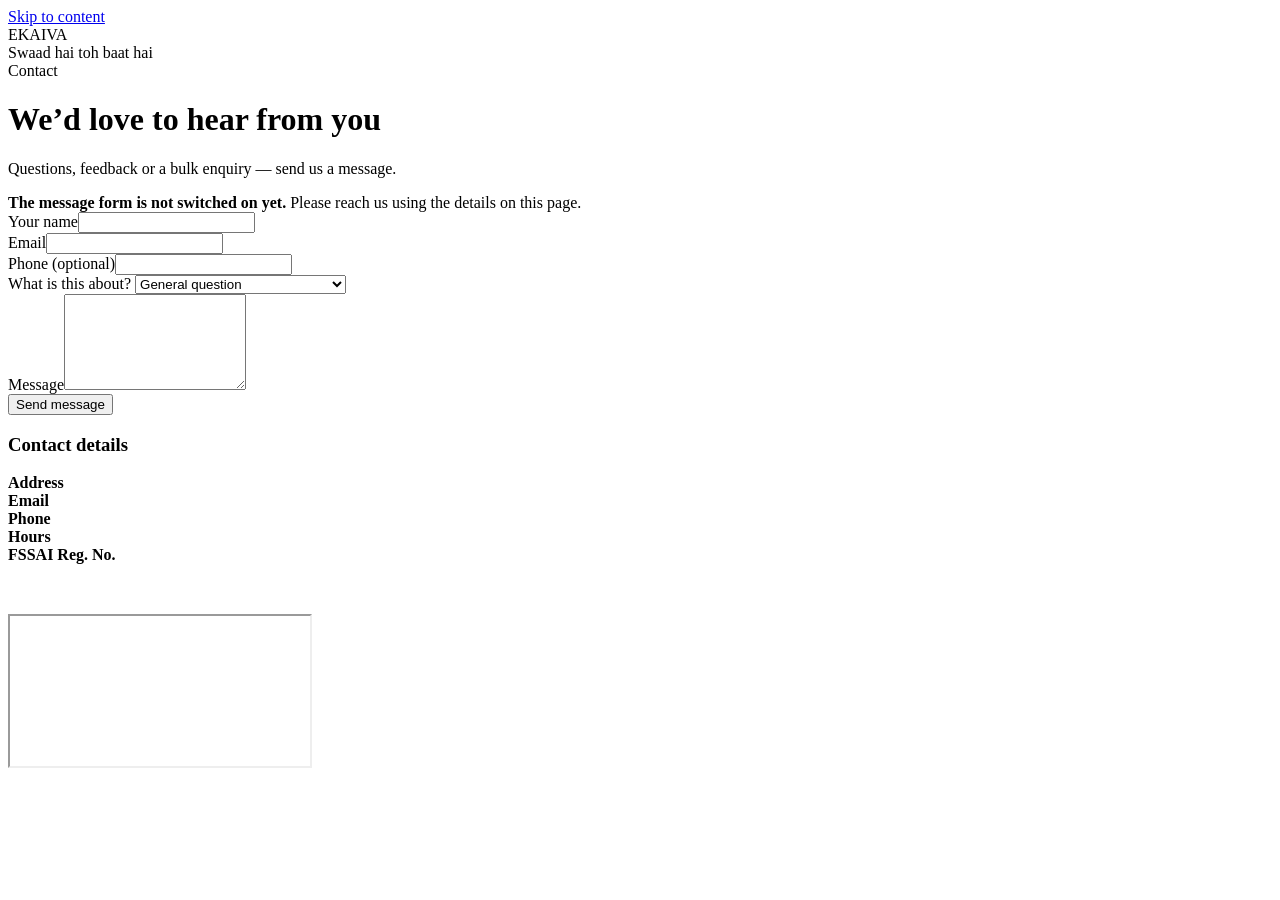
==== contact.html @ fcf90418 "Add files via upload" ====
<!DOCTYPE html>
<html lang="en">
<head>
<meta charset="utf-8">
<meta name="viewport" content="width=device-width, initial-scale=1">
<title>Contact Ekaiva</title>
<meta name="description" content="Contact Ekaiva for questions, feedback or bulk, retail and distributor enquiries. Bhayander West, Mira Bhayander, Maharashtra.">

<meta name="theme-color" content="#45090f">
<link rel="icon" type="image/png" href="images/site/favicon.png">
<link rel="apple-touch-icon" href="images/site/apple-touch-icon.png">
<meta property="og:type" content="website">
<meta property="og:site_name" content="Ekaiva">
<meta property="og:title" content="Contact Ekaiva">
<meta property="og:description" content="Contact Ekaiva for questions, feedback or bulk, retail and distributor enquiries. Bhayander West, Mira Bhayander, Maharashtra.">
<meta property="og:image" content="https://ekaivastore.com/images/site/og-image.jpg">
<link rel="canonical" href="https://ekaivastore.com/contact.html">
<meta property="og:url" content="https://ekaivastore.com/contact.html">
<meta name="twitter:card" content="summary_large_image">
<link rel="stylesheet" href="css/style.css">

</head>
<body data-page="contact">
<a class="skip" href="#main">Skip to content</a>
<div id="preloader" aria-hidden="true"><div class="pre-inner"><div class="pre-logo">EKAIVA</div><div class="pre-sub">Swaad hai toh baat hai</div></div></div>
<script>try{if(sessionStorage.getItem("ekPre")==="1"){var p=document.getElementById("preloader");if(p)p.remove();}}catch(e){}</script>
<div id="site-header"></div>
<noscript><p style="padding:14px;background:#f3dfa4;text-align:center">Please turn on JavaScript to see Ekaiva's products. &middot; <a href="products.html">Products</a> &middot; <a href="contact.html">Contact</a></p></noscript>
<main id="main">

<div class="page-head"><div class="container"><span class="eyebrow" style="color:var(--gold-300)">Contact</span><h1>We&rsquo;d love to hear from you</h1><p>Questions, feedback or a bulk enquiry &mdash; send us a message.</p></div></div>
<section>
  <div class="container contact-grid">
    <div>
      <div class="alert hide" id="form-off"><b>The message form is not switched on yet.</b> Please reach us using the details on this page.</div>
      <!-- Messages are delivered to the email set in js/site-config.js using the free formsubmit.co service.
           The first message you send yourself will ask you to confirm the email address once. -->
      <form id="contact-form" method="POST" action="#">
        <input type="hidden" name="_subject" value="New message from the Ekaiva website">
        <input type="hidden" name="_template" value="table">
        <input type="hidden" name="_captcha" value="false">
        <input type="hidden" name="_next" id="next" value="">
        <input type="text" name="_honey" style="display:none" tabindex="-1" autocomplete="off">
        <div class="field"><label for="name">Your name</label><input id="name" name="Name" type="text" autocomplete="name" required></div>
        <div class="field"><label for="email">Email</label><input id="email" name="email" type="email" autocomplete="email" required></div>
        <div class="field"><label for="phone">Phone (optional)</label><input id="phone" name="Phone" type="tel" autocomplete="tel"></div>
        <div class="field"><label for="topic">What is this about?</label>
          <select id="topic" name="Topic"><option>General question</option><option>Where to buy / product question</option><option>Bulk, retail or distributor enquiry</option><option>Feedback about a product</option></select></div>
        <div class="field"><label for="message">Message</label><textarea id="message" name="Message" rows="6" required></textarea></div>
        <button class="btn btn-primary" type="submit">Send message</button>
      </form>
    </div>
    <aside class="info">
      <h3>Contact details</h3>
      <div class="row"><b>Address</b><span data-address></span></div>
      <div class="row" data-if="contact.email"><b>Email</b><a data-mail href="#"></a></div>
      <div class="row" data-if="contact.phone"><b>Phone</b><a data-tel href="#"></a></div>
      <div class="row" data-if="contact.hours"><b>Hours</b><span data-cfg="contact.hours"></span></div>
      <div class="row"><b>FSSAI Reg. No.</b><span data-cfg="fssai.number"></span></div>
      <p><a class="btn btn-wa btn-sm" data-wa="Hi Ekaiva!" href="#" style="text-decoration:none;color:#fff">Chat on WhatsApp</a></p>
      <div class="map"><iframe id="mapframe" title="Map to Ekaiva" loading="lazy" referrerpolicy="no-referrer-when-downgrade"></iframe></div>
    </aside>
  </div>
</section>

</main>
<div id="site-footer"></div>
<script src="js/site-config.js"></script>
<script src="js/products-data.js"></script>
<script src="js/main.js"></script>
</body>
</html>
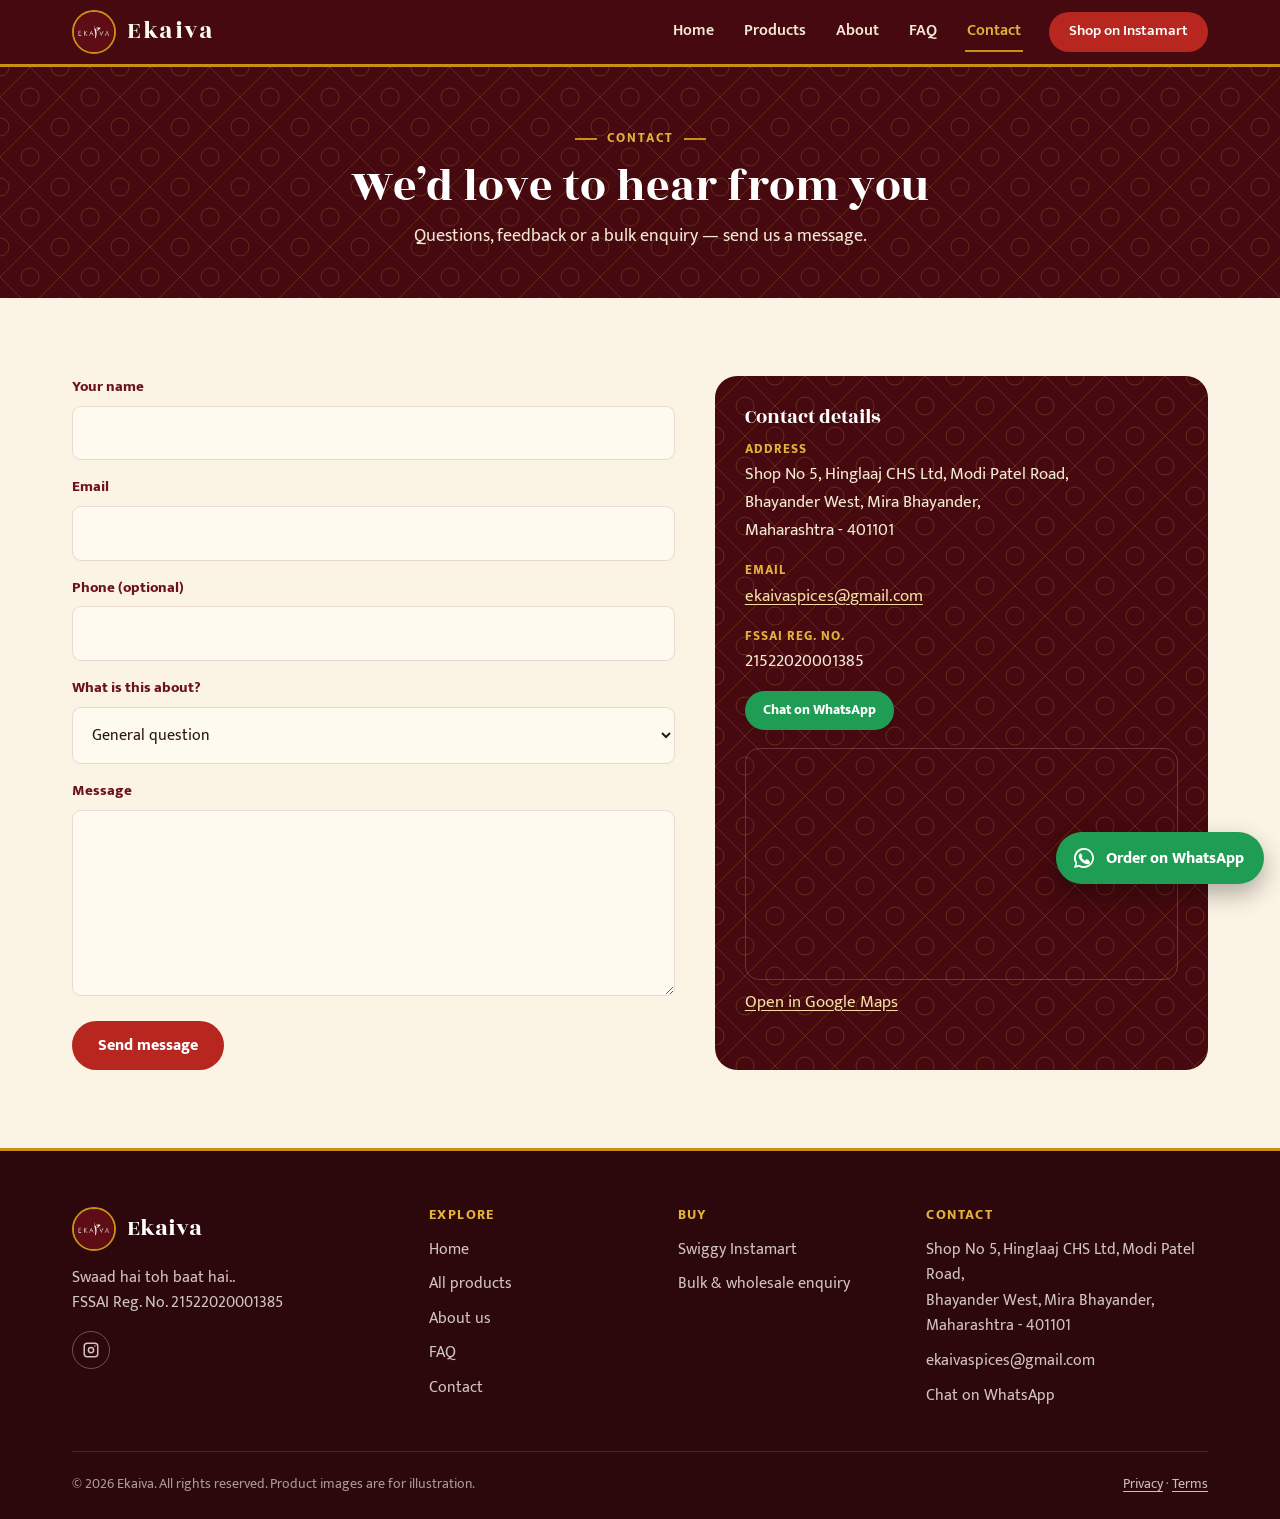
==== commit 92c63262: "Add visible Google Maps link on contact page The embedded map iframe already used the exact business" ====
--- a/contact.html
+++ b/contact.html
@@ -59,6 +59,7 @@
       <div class="row"><b>FSSAI Reg. No.</b><span data-cfg="fssai.number"></span></div>
       <p><a class="btn btn-wa btn-sm" data-wa="Hi Ekaiva!" href="#" style="text-decoration:none;color:#fff">Chat on WhatsApp</a></p>
       <div class="map"><iframe id="mapframe" title="Map to Ekaiva" loading="lazy" referrerpolicy="no-referrer-when-downgrade"></iframe></div>
+      <p style="margin-top:8px"><a id="maplink" href="#" target="_blank" rel="noopener">Open in Google Maps</a></p>
     </aside>
   </div>
 </section>
--- a/css/style.css
+++ b/css/style.css
@@ -0,0 +1,336 @@
+/* =========================================================================
+   EKAIVA — STYLES
+   Change the colours in :root and the whole site follows.
+   ========================================================================= */
+@font-face { font-family: "Rozha One"; src: url("../fonts/RozhaOne-Regular.woff2") format("woff2"); font-weight: 400; font-display: swap; }
+@font-face { font-family: "Mukta"; src: url("../fonts/Mukta-Regular.woff2") format("woff2"); font-weight: 400; font-display: swap; }
+@font-face { font-family: "Mukta"; src: url("../fonts/Mukta-SemiBold.woff2") format("woff2"); font-weight: 600; font-display: swap; }
+@font-face { font-family: "Mukta"; src: url("../fonts/Mukta-ExtraBold.woff2") format("woff2"); font-weight: 800; font-display: swap; }
+
+:root {
+  --maroon-950: #2c070c; --maroon-900: #45090f; --maroon-800: #6b1220; --maroon-700: #8a1b2b; --maroon-600: #a3273a;
+  --gold-600: #a8790f; --gold-500: #c89116; --gold-400: #d8a52a; --gold-300: #e3b23c; --gold-100: #f3dfa4;
+  --chilli-700: #8f160f; --chilli-600: #b7261f; --chilli-500: #d13a28;
+  --leaf: #2f6b3a;
+  --cream-50: #fbf3e4; --cream-100: #f5e9d3; --cream-200: #ecdcbc; --cream-white: #fffaf0;
+  --ink-900: #2a1810; --ink-700: #4a3427; --ink-500: #7a6250; --ink-300: #b3a08d;
+  --line: rgba(107, 18, 32, .14);
+  --font-display: "Rozha One", "Tiro Devanagari Hindi", Georgia, serif;
+  --font-body: "Mukta", "Noto Sans", system-ui, -apple-system, "Segoe UI", sans-serif;
+  --maxw: 1180px; --r-lg: 22px; --r-md: 14px; --r-sm: 9px;
+  --shadow-card: 0 10px 28px rgba(42, 24, 16, .10); --shadow-lift: 0 20px 44px rgba(42, 24, 16, .18);
+  --jaali: url("data:image/svg+xml,%3Csvg xmlns='http://www.w3.org/2000/svg' width='60' height='60' viewBox='0 0 60 60'%3E%3Cg fill='none' stroke='%23e3b23c' stroke-opacity='.2' stroke-width='1'%3E%3Cpath d='M30 0 L60 30 L30 60 L0 30 Z'/%3E%3Ccircle cx='30' cy='30' r='9'/%3E%3Ccircle cx='0' cy='0' r='9'/%3E%3Ccircle cx='60' cy='0' r='9'/%3E%3Ccircle cx='0' cy='60' r='9'/%3E%3Ccircle cx='60' cy='60' r='9'/%3E%3C/g%3E%3C/svg%3E");
+}
+
+* { box-sizing: border-box; }
+html { scroll-behavior: smooth; -webkit-text-size-adjust: 100%; }
+body { margin: 0; background: var(--cream-50); color: var(--ink-900); font-family: var(--font-body); font-size: 17px; line-height: 1.65; -webkit-font-smoothing: antialiased; }
+img { max-width: 100%; display: block; }
+a { color: inherit; text-decoration: none; }
+ul { margin: 0; padding: 0; list-style: none; }
+h1, h2, h3, h4 { font-family: var(--font-display); font-weight: 400; line-height: 1.15; margin: 0 0 .5em; color: var(--maroon-900); }
+p { margin: 0 0 1em; color: var(--ink-700); }
+button { font-family: inherit; cursor: pointer; }
+:focus-visible { outline: 3px solid var(--gold-400); outline-offset: 3px; border-radius: 4px; }
+.skip { position: absolute; left: -999px; top: 8px; background: #fff; color: var(--maroon-900); padding: 10px 16px; z-index: 10000; border-radius: 8px; }
+.skip:focus { left: 8px; }
+.container { max-width: var(--maxw); margin: 0 auto; padding: 0 22px; }
+section { padding: 78px 0; }
+.alt { background: var(--cream-100); }
+.dark { background: var(--maroon-900) var(--jaali); color: var(--cream-white); }
+.dark h2, .dark h3 { color: var(--cream-white); }
+.dark p { color: var(--cream-100); }
+.center { text-align: center; }
+.hide { display: none !important; }
+
+/* ---------- ornament + headings ---------- */
+.eyebrow { display: inline-flex; align-items: center; gap: 10px; font-weight: 800; font-size: 12.5px; letter-spacing: .16em; text-transform: uppercase; color: var(--chilli-600); margin-bottom: 12px; }
+.eyebrow::before, .eyebrow::after { content: ""; width: 22px; height: 2px; background: var(--gold-500); }
+.dark .eyebrow { color: var(--gold-300); }
+.head { max-width: 680px; margin: 0 auto 44px; text-align: center; }
+.head h2 { font-size: clamp(28px, 4vw, 40px); }
+.head p { color: var(--ink-500); font-size: 18px; }
+.dark .head p { color: var(--cream-100); }
+.orn { display: flex; align-items: center; justify-content: center; gap: 12px; margin: 14px auto 0; color: var(--gold-500); }
+.orn::before, .orn::after { content: ""; height: 1px; width: 72px; background: linear-gradient(90deg, transparent, var(--gold-500)); }
+.orn::after { transform: scaleX(-1); }
+.orn svg { width: 22px; height: 22px; }
+
+/* ---------- buttons ---------- */
+.btn { display: inline-flex; align-items: center; justify-content: center; gap: 8px; padding: 13px 24px; border-radius: 999px; font-weight: 800; font-size: 15.5px; border: 2px solid transparent; transition: transform .2s, background .2s, color .2s, border-color .2s; text-align: center; line-height: 1.2; }
+.btn:hover { transform: translateY(-2px); }
+.btn-primary { background: var(--chilli-600); color: #fff; }
+.btn-primary:hover { background: var(--chilli-700); }
+.btn-gold { background: var(--gold-400); color: var(--maroon-950); }
+.btn-gold:hover { background: var(--gold-300); }
+.btn-outline { border-color: var(--gold-300); color: var(--cream-white); }
+.btn-outline:hover { background: var(--gold-300); color: var(--maroon-950); }
+.btn-ghost { border-color: var(--maroon-800); color: var(--maroon-800); }
+.btn-ghost:hover { background: var(--maroon-800); color: #fff; }
+.btn-wa { background: #1f9d55; color: #fff; }
+.btn-wa:hover { background: #17803f; }
+.btn-sm { padding: 9px 16px; font-size: 14px; }
+.btn-row { display: flex; gap: 12px; flex-wrap: wrap; }
+
+/* ---------- header ---------- */
+.site-header { position: sticky; top: 0; z-index: 900; background: var(--maroon-900); border-bottom: 3px solid var(--gold-500); }
+.nav { max-width: var(--maxw); margin: 0 auto; padding: 10px 22px; display: flex; align-items: center; justify-content: space-between; gap: 18px; }
+.brand { display: flex; align-items: center; gap: 11px; }
+.brand img { width: 44px; height: 44px; border-radius: 50%; border: 2px solid var(--gold-500); }
+.brand span { font-family: var(--font-display); font-size: 25px; color: var(--cream-white); letter-spacing: 1.5px; }
+.nav-links { display: flex; align-items: center; gap: 26px; }
+.nav-links a { color: var(--cream-100); font-weight: 600; font-size: 16px; padding: 6px 2px; border-bottom: 2px solid transparent; transition: color .2s, border-color .2s; }
+.nav-links a:hover, .nav-links a[aria-current="page"] { color: var(--gold-300); border-color: var(--gold-500); }
+.nav-links .btn { color: #fff; border-bottom: 2px solid transparent; padding: 9px 18px; font-size: 14.5px; }
+.nav-toggle { display: none; background: none; border: 1px solid rgba(255,255,255,.3); color: var(--cream-white); border-radius: 8px; width: 44px; height: 44px; font-size: 22px; }
+@media (max-width: 900px) {
+  .nav-toggle { display: block; }
+  .nav-links { position: absolute; top: 100%; left: 0; right: 0; background: var(--maroon-900); flex-direction: column; align-items: stretch; gap: 0; padding: 8px 22px 20px; display: none; border-bottom: 3px solid var(--gold-500); }
+  .nav-links.open { display: flex; }
+  .nav-links a { padding: 13px 2px; border-bottom: 1px solid rgba(255,255,255,.1); }
+  .nav-links .btn { margin-top: 12px; }
+}
+
+/* ---------- preloader ---------- */
+#preloader { position: fixed; inset: 0; z-index: 99999; background: radial-gradient(120% 120% at 50% 30%, var(--maroon-800), var(--maroon-950) 72%); display: flex; align-items: center; justify-content: center; overflow: hidden; transition: opacity .5s ease, visibility .5s ease; animation: preAuto .01s linear 5s forwards; }
+#preloader.done { opacity: 0; visibility: hidden; pointer-events: none; }
+@keyframes preAuto { to { opacity: 0; visibility: hidden; pointer-events: none; } }
+.pre-inner { position: relative; z-index: 3; text-align: center; padding: 0 20px; }
+.pre-logo { font-family: var(--font-display); font-size: clamp(42px, 9vw, 72px); color: var(--cream-white); letter-spacing: 8px; opacity: 0; transform: scale(.7); animation: preIn .9s cubic-bezier(.2, .8, .25, 1) .35s forwards; }
+.pre-sub { color: var(--gold-300); font-size: 13px; letter-spacing: .28em; text-transform: uppercase; opacity: 0; animation: preFade .7s ease 1s forwards; }
+@keyframes preIn { to { opacity: 1; transform: scale(1); } }
+@keyframes preFade { to { opacity: 1; } }
+.burst { position: absolute; top: 50%; left: 50%; width: var(--s, 10px); height: var(--s, 10px); background: var(--c, var(--gold-500)); border-radius: 50%; opacity: 0; animation: burst 1.3s cubic-bezier(.15, .7, .3, 1) forwards; animation-delay: var(--d, 0s); }
+.burst.flake { border-radius: 60% 40% 70% 30%; }
+@keyframes burst { 0% { opacity: 0; transform: translate(-50%, -50%) scale(.3) rotate(0); } 15% { opacity: 1; } 100% { opacity: 0; transform: translate(calc(-50% + var(--tx)), calc(-50% + var(--ty))) scale(1) rotate(var(--rot, 200deg)); } }
+.pre-roll { position: absolute; top: 50%; left: -200px; width: 120px; transform: translateY(-50%); animation: preRoll 1.8s cubic-bezier(.32, .1, .2, 1) .1s forwards; filter: drop-shadow(0 14px 16px rgba(0,0,0,.4)); }
+@keyframes preRoll { 0% { left: -200px; transform: translateY(-50%) rotate(0); } 100% { left: 108%; transform: translateY(-50%) rotate(600deg); } }
+
+/* ---------- hero ---------- */
+.hero { position: relative; overflow: hidden; background: linear-gradient(180deg, var(--maroon-900), var(--maroon-800) 70%, var(--maroon-700)); padding: 64px 0 84px; color: var(--cream-white); }
+.hero::before { content: ""; position: absolute; inset: 0; background: var(--jaali); opacity: .9; pointer-events: none; }
+.hero video.bg { position: absolute; inset: 0; width: 100%; height: 100%; object-fit: cover; opacity: .22; }
+.hero .container { position: relative; display: grid; grid-template-columns: 1.05fr .95fr; gap: 36px; align-items: center; }
+.hero-tag { font-family: var(--font-display); font-size: 21px; color: var(--gold-300); margin-bottom: 8px; }
+.hero h1 { color: var(--cream-white); font-size: clamp(36px, 5.2vw, 60px); margin-bottom: 18px; }
+.hero h1 em { font-style: normal; color: var(--gold-300); }
+.hero .lead { color: var(--cream-100); font-size: 19px; max-width: 520px; margin-bottom: 28px; }
+.hero-note { margin-top: 18px; font-size: 14.5px; color: var(--gold-100); }
+.stage { position: relative; display: flex; justify-content: center; align-items: center; min-height: 440px; }
+.stage .glow { position: absolute; width: min(430px, 90%); aspect-ratio: 1; border-radius: 50%; background: radial-gradient(circle, rgba(243, 223, 164, .95) 0%, rgba(227, 178, 60, .55) 38%, rgba(227, 178, 60, 0) 70%); filter: blur(2px); }
+.stage .ring { position: absolute; width: min(470px, 96%); aspect-ratio: 1; color: var(--gold-300); opacity: .75; animation: spin 60s linear infinite; }
+@keyframes spin { to { transform: rotate(360deg); } }
+.stage .slides { position: relative; width: min(250px, 58%); aspect-ratio: 2 / 3; }
+.stage .slide { position: absolute; inset: 0; display: flex; align-items: flex-end; justify-content: center; opacity: 0; transform: translateY(18px) scale(.96); transition: opacity .7s ease, transform .7s ease; pointer-events: none; }
+.stage .slide.on { opacity: 1; transform: none; animation: floatY 5s ease-in-out infinite; pointer-events: auto; }
+.stage .slide img { max-height: 100%; width: auto; filter: drop-shadow(0 26px 30px rgba(0, 0, 0, .45)); }
+@keyframes floatY { 0%, 100% { transform: translateY(0) rotate(-1.2deg); } 50% { transform: translateY(-12px) rotate(1.2deg); } }
+.dots { position: absolute; bottom: 4px; display: flex; gap: 8px; }
+.dots button { width: 10px; height: 10px; border-radius: 50%; border: 0; background: rgba(255,255,255,.35); padding: 0; }
+.dots button.on { background: var(--gold-300); width: 26px; border-radius: 6px; }
+.dust { position: absolute; border-radius: 50%; pointer-events: none; opacity: .0; animation: drift var(--t, 12s) linear var(--dl, 0s) infinite; }
+@keyframes drift { 0% { transform: translate(0, 40px); opacity: 0; } 15% { opacity: .75; } 100% { transform: translate(var(--dx, 30px), -420px); opacity: 0; } }
+@media (max-width: 900px) { .hero .container { grid-template-columns: 1fr; } .stage { order: -1; min-height: 360px; } .hero { padding: 36px 0 64px; } }
+
+/* ---------- ticker + trust ---------- */
+.ticker-wrap { background: var(--gold-500); overflow: hidden; white-space: nowrap; border-bottom: 1px solid var(--gold-600); }
+.ticker { display: inline-flex; animation: tick 34s linear infinite; }
+.ticker span { padding: 9px 28px; font-weight: 800; font-size: 13.5px; letter-spacing: .05em; color: var(--maroon-950); }
+.ticker span::after { content: "\2726"; margin-left: 28px; color: var(--maroon-700); }
+@keyframes tick { to { transform: translateX(-50%); } }
+.trust { background: var(--cream-100); border-bottom: 1px solid var(--line); }
+.trust .container { display: grid; grid-template-columns: repeat(4, 1fr); gap: 18px; padding-top: 20px; padding-bottom: 20px; }
+.trust-item { display: flex; align-items: center; gap: 11px; font-weight: 800; font-size: 14.5px; color: var(--maroon-800); line-height: 1.3; }
+.trust-item svg { flex: 0 0 28px; width: 28px; height: 28px; color: var(--gold-600); }
+@media (max-width: 900px) { .trust .container { grid-template-columns: 1fr 1fr; } }
+@media (max-width: 520px) { .trust .container { grid-template-columns: 1fr; } }
+
+/* ---------- product cards ---------- */
+.grid { display: grid; grid-template-columns: repeat(3, 1fr); gap: 24px; }
+.grid.four { grid-template-columns: repeat(4, 1fr); }
+@media (max-width: 1060px) { .grid.four { grid-template-columns: repeat(2, 1fr); } }
+@media (max-width: 960px) { .grid { grid-template-columns: repeat(2, 1fr); } }
+@media (max-width: 600px) { .grid, .grid.four { grid-template-columns: 1fr; } }
+.card { background: var(--cream-white); border: 1px solid var(--line); border-radius: var(--r-lg); box-shadow: var(--shadow-card); overflow: hidden; display: flex; flex-direction: column; transition: transform .3s, box-shadow .3s; }
+.card:hover { transform: translateY(-6px); box-shadow: var(--shadow-lift); }
+.card .pic { position: relative; display: flex; align-items: center; justify-content: center; height: 290px; padding: 22px; background: radial-gradient(circle at 50% 55%, #fff7e0 0%, var(--cream-100) 70%); }
+.card .pic img { max-height: 100%; width: auto; transition: transform .45s; filter: drop-shadow(0 14px 14px rgba(42, 24, 16, .28)); }
+.card:hover .pic img { transform: scale(1.06) rotate(-1.5deg); }
+.chip { position: absolute; top: 12px; left: 12px; background: var(--maroon-800); color: var(--gold-100); font-size: 11.5px; font-weight: 800; letter-spacing: .06em; text-transform: uppercase; padding: 4px 11px; border-radius: 999px; }
+.card .body { padding: 18px 20px 22px; display: flex; flex-direction: column; flex: 1; }
+.card h3 { font-size: 22px; margin-bottom: 2px; }
+.card .hi { color: var(--ink-300); font-size: 14px; margin-bottom: 8px; }
+.card .tag { color: var(--chilli-600); font-weight: 800; font-size: 14.5px; margin-bottom: 8px; }
+.card .meta { color: var(--ink-500); font-size: 14.5px; margin-bottom: 14px; flex: 1; }
+.card .acts { display: flex; flex-wrap: wrap; gap: 9px; }
+.price { font-weight: 800; color: var(--maroon-800); }
+
+/* ---------- use tiles / steps / ideas ---------- */
+.tiles { display: grid; grid-template-columns: repeat(4, 1fr); gap: 18px; }
+@media (max-width: 960px) { .tiles { grid-template-columns: repeat(2, 1fr); } }
+.tile { background: var(--cream-white); border: 1px solid var(--line); border-radius: var(--r-lg); padding: 26px 20px; text-align: center; transition: transform .25s, box-shadow .25s, border-color .25s; position: relative; overflow: hidden; }
+.tile:hover { transform: translateY(-5px); box-shadow: var(--shadow-card); border-color: var(--gold-500); }
+.tile .hi { font-family: var(--font-display); font-size: 26px; color: var(--gold-600); display: block; margin-bottom: 4px; }
+.tile h3 { font-size: 20px; margin-bottom: 4px; }
+.tile p { margin: 0; font-size: 15px; color: var(--ink-500); }
+.steps { display: grid; grid-template-columns: repeat(3, 1fr); gap: 22px; counter-reset: s; }
+@media (max-width: 800px) { .steps { grid-template-columns: 1fr; } }
+.step { background: rgba(255,255,255,.07); border: 1px solid rgba(227, 178, 60, .35); border-radius: var(--r-lg); padding: 26px 22px; position: relative; }
+.step::before { counter-increment: s; content: counter(s); font-family: var(--font-display); font-size: 40px; color: var(--gold-300); display: block; line-height: 1; margin-bottom: 8px; }
+.step h3 { font-size: 21px; }
+.step p { margin: 0; }
+.ideas { display: grid; grid-template-columns: repeat(3, 1fr); gap: 20px; }
+@media (max-width: 900px) { .ideas { grid-template-columns: 1fr; } }
+.idea { background: var(--cream-white); border-left: 5px solid var(--gold-500); border-radius: var(--r-md); padding: 20px 22px; box-shadow: var(--shadow-card); }
+.idea h3 { font-size: 20px; margin-bottom: 6px; }
+.idea p { margin: 0; font-size: 15.5px; }
+.idea a { color: var(--chilli-600); font-weight: 800; }
+
+/* ---------- page header, filters ---------- */
+.page-head { background: var(--maroon-900) var(--jaali); padding: 54px 0 46px; text-align: center; color: #fff; }
+.page-head h1 { color: #fff; font-size: clamp(30px, 4.6vw, 46px); margin-bottom: 8px; }
+.page-head p { color: var(--cream-100); max-width: 620px; margin: 0 auto; font-size: 18px; }
+.filters { display: flex; flex-wrap: wrap; gap: 10px; align-items: center; justify-content: space-between; margin-bottom: 28px; }
+.pills { display: flex; flex-wrap: wrap; gap: 9px; }
+.pill { border: 1.5px solid var(--maroon-800); background: transparent; color: var(--maroon-800); font-weight: 800; font-size: 14.5px; padding: 8px 18px; border-radius: 999px; }
+.pill.on, .pill:hover { background: var(--maroon-800); color: #fff; }
+.search { flex: 0 1 280px; width: 100%; padding: 11px 16px; border: 1.5px solid var(--line); border-radius: 999px; background: var(--cream-white); font: inherit; font-size: 15.5px; }
+.note-bar { background: var(--gold-100); border: 1px solid var(--gold-300); border-radius: var(--r-md); padding: 10px 16px; margin-bottom: 20px; font-size: 15px; display: flex; justify-content: space-between; gap: 10px; flex-wrap: wrap; }
+.note-bar a { font-weight: 800; color: var(--chilli-700); }
+.empty { text-align: center; padding: 40px 0; color: var(--ink-500); }
+
+/* ---------- product page ---------- */
+.crumbs { font-size: 14.5px; color: var(--ink-500); margin-bottom: 22px; }
+.crumbs a { color: var(--maroon-700); font-weight: 600; }
+.pd { display: grid; grid-template-columns: 1fr 1fr; gap: 48px; align-items: start; }
+@media (max-width: 860px) { .pd { grid-template-columns: 1fr; gap: 28px; } }
+.gal-main { background: radial-gradient(circle at 50% 55%, #fff7e0, var(--cream-100) 72%); border: 1px solid var(--line); border-radius: var(--r-lg); height: min(560px, 120vw); display: flex; align-items: center; justify-content: center; padding: 22px; cursor: zoom-in; }
+.gal-main img { max-height: 100%; width: auto; max-width: 100%; object-fit: contain; filter: drop-shadow(0 18px 18px rgba(42, 24, 16, .25)); }
+.gal-main img.photo { filter: none; border-radius: 10px; }
+.thumbs { display: flex; gap: 10px; margin-top: 12px; flex-wrap: wrap; }
+.thumbs button { width: 70px; height: 70px; border: 2px solid transparent; border-radius: 12px; background: var(--cream-white); padding: 4px; opacity: .7; }
+.thumbs button.on { border-color: var(--gold-500); opacity: 1; }
+.thumbs img { width: 100%; height: 100%; object-fit: contain; }
+.pd h1 { font-size: clamp(30px, 4.4vw, 44px); margin-bottom: 4px; }
+.pd .hi { font-size: 20px; color: var(--gold-600); font-family: var(--font-display); margin-bottom: 14px; }
+.pd .tag { color: var(--chilli-600); font-weight: 800; font-size: 18px; margin-bottom: 12px; }
+.facts { display: flex; flex-wrap: wrap; gap: 10px; margin: 18px 0; }
+.fact { background: var(--cream-100); border: 1px solid var(--line); border-radius: 12px; padding: 8px 14px; font-size: 14.5px; }
+.fact b { display: block; color: var(--maroon-800); font-size: 17px; }
+.pd ul.list { margin: 6px 0 20px; }
+.pd ul.list li { padding-left: 26px; position: relative; margin-bottom: 6px; }
+.pd ul.list li::before { content: "\2726"; position: absolute; left: 0; color: var(--gold-500); }
+.fine { font-size: 13.5px; color: var(--ink-500); margin-top: 14px; }
+.lightbox { position: fixed; inset: 0; z-index: 9990; background: rgba(20, 8, 6, .9); display: none; align-items: center; justify-content: center; padding: 20px; }
+.lightbox.open { display: flex; }
+.lightbox img { max-height: 90vh; max-width: 94vw; border-radius: 10px; background: #fff; }
+.lightbox button { position: absolute; top: 14px; right: 18px; font-size: 34px; color: #fff; background: none; border: 0; }
+
+/* ---------- about / faq / form ---------- */
+.two { display: grid; grid-template-columns: 1fr 1fr; gap: 48px; align-items: center; }
+@media (max-width: 860px) { .two { grid-template-columns: 1fr; gap: 28px; } }
+.frame { background: var(--maroon-800) var(--jaali); border-radius: var(--r-lg); padding: 30px; display: flex; justify-content: center; box-shadow: var(--shadow-card); }
+.frame img { max-height: 420px; width: auto; filter: drop-shadow(0 20px 20px rgba(0,0,0,.4)); }
+.values { display: grid; grid-template-columns: repeat(3, 1fr); gap: 20px; }
+@media (max-width: 860px) { .values { grid-template-columns: 1fr; } }
+.value { background: var(--cream-white); border: 1px solid var(--line); border-radius: var(--r-lg); padding: 26px 22px; text-align: center; }
+.value svg { width: 38px; height: 38px; color: var(--gold-600); margin: 0 auto 10px; }
+.value h3 { font-size: 21px; }
+.value p { margin: 0; font-size: 15.5px; }
+.cert { display: flex; gap: 16px; align-items: center; background: var(--maroon-900); color: var(--cream-white); border-radius: var(--r-md); padding: 20px 24px; max-width: 640px; margin: 0 auto; }
+.cert svg { flex: 0 0 40px; width: 40px; height: 40px; color: var(--gold-300); }
+.cert b { font-family: var(--font-display); font-weight: 400; color: var(--gold-300); font-size: 19px; display: block; }
+.cert span { font-size: 14.5px; color: var(--cream-100); }
+details.faq { background: var(--cream-white); border: 1px solid var(--line); border-radius: var(--r-md); margin-bottom: 12px; overflow: hidden; }
+details.faq summary { cursor: pointer; padding: 17px 22px; font-weight: 800; color: var(--maroon-900); list-style: none; display: flex; justify-content: space-between; gap: 12px; }
+details.faq summary::-webkit-details-marker { display: none; }
+details.faq summary::after { content: "+"; font-size: 24px; line-height: 1; color: var(--gold-600); }
+details.faq[open] summary::after { content: "\2212"; }
+details.faq .ans { padding: 0 22px 18px; }
+.contact-grid { display: grid; grid-template-columns: 1.1fr .9fr; gap: 40px; }
+@media (max-width: 860px) { .contact-grid { grid-template-columns: 1fr; } }
+.field { margin-bottom: 16px; }
+.field label { display: block; font-weight: 800; font-size: 14.5px; margin-bottom: 6px; color: var(--maroon-800); }
+.field input, .field textarea, .field select { width: 100%; padding: 13px 15px; border: 1.5px solid var(--line); border-radius: var(--r-sm); background: var(--cream-white); font: inherit; font-size: 16px; color: var(--ink-900); }
+.field input:focus, .field textarea:focus, .field select:focus { outline: none; border-color: var(--gold-500); box-shadow: 0 0 0 3px rgba(200, 145, 22, .2); }
+.info { background: var(--maroon-900) var(--jaali); color: var(--cream-100); border-radius: var(--r-lg); padding: 30px; }
+.info h3 { color: #fff; }
+.info .row { margin-bottom: 16px; }
+.info .row b { display: block; color: var(--gold-300); font-size: 13px; letter-spacing: .08em; text-transform: uppercase; }
+.info a { color: var(--gold-100); text-decoration: underline; text-underline-offset: 3px; }
+.map { margin-top: 18px; border-radius: var(--r-md); overflow: hidden; border: 1px solid rgba(255,255,255,.18); }
+.map iframe { width: 100%; height: 230px; border: 0; display: block; }
+.alert { padding: 14px 18px; border-radius: var(--r-md); background: var(--gold-100); border: 1px solid var(--gold-300); margin-bottom: 18px; font-size: 15.5px; }
+.legal h2 { font-size: 24px; margin-top: 1.4em; }
+.legal { max-width: 800px; }
+.videos { display: grid; grid-template-columns: repeat(auto-fit, minmax(280px, 1fr)); gap: 22px; }
+.videos figure { margin: 0; background: #000; border-radius: var(--r-md); overflow: hidden; }
+.videos video, .videos iframe { width: 100%; aspect-ratio: 16 / 9; border: 0; display: block; background: #000; }
+.videos figcaption { padding: 10px 14px; color: var(--cream-100); background: var(--maroon-900); font-size: 15px; }
+
+/* ---------- cta + footer ---------- */
+.cta { background: linear-gradient(120deg, var(--chilli-700), var(--chilli-600)); border-radius: var(--r-lg); padding: 44px 40px; display: flex; align-items: center; justify-content: space-between; gap: 22px; flex-wrap: wrap; color: #fff; }
+.cta h2 { color: #fff; margin-bottom: 6px; font-size: clamp(24px, 3.2vw, 34px); }
+.cta p { color: rgba(255,255,255,.9); margin: 0; }
+.site-footer { background: var(--maroon-950); color: var(--cream-100); padding: 56px 0 24px; border-top: 3px solid var(--gold-500); }
+.f-grid { display: grid; grid-template-columns: 1.5fr 1fr 1fr 1.3fr; gap: 32px; padding-bottom: 34px; border-bottom: 1px solid rgba(255,255,255,.12); }
+@media (max-width: 860px) { .f-grid { grid-template-columns: 1fr 1fr; } }
+@media (max-width: 520px) { .f-grid { grid-template-columns: 1fr; } }
+.f-grid h4 { font-family: var(--font-body); font-weight: 800; color: var(--gold-300); font-size: 14px; letter-spacing: .1em; text-transform: uppercase; margin-bottom: 14px; }
+.f-grid p, .f-grid li, .f-grid a { color: rgba(255, 250, 240, .78); font-size: 15.5px; }
+.f-grid li { margin-bottom: 9px; }
+.f-grid a:hover { color: var(--gold-300); }
+.f-brand { display: flex; align-items: center; gap: 11px; margin-bottom: 14px; }
+.f-brand img { width: 44px; height: 44px; border-radius: 50%; border: 2px solid var(--gold-500); }
+.f-brand span { font-family: var(--font-display); font-size: 24px; color: #fff; }
+.social { display: flex; gap: 10px; margin-top: 14px; }
+.social a { width: 38px; height: 38px; border: 1px solid rgba(255,255,255,.3); border-radius: 50%; display: flex; align-items: center; justify-content: center; }
+.social a:hover { border-color: var(--gold-300); }
+.social svg { width: 18px; height: 18px; fill: currentColor; }
+.f-bottom { padding-top: 20px; display: flex; justify-content: space-between; gap: 10px; flex-wrap: wrap; font-size: 14px; color: rgba(255, 250, 240, .6); }
+.f-bottom a { color: rgba(255, 250, 240, .75); text-decoration: underline; text-underline-offset: 3px; }
+.wa-float { position: fixed; right: 16px; bottom: 16px; z-index: 800; width: 58px; height: 58px; border-radius: 50%; background: #1f9d55; color: #fff; display: flex; align-items: center; justify-content: center; box-shadow: 0 10px 24px rgba(0,0,0,.3); }
+.wa-float svg { width: 30px; height: 30px; fill: currentColor; }
+.reveal { opacity: 0; transform: translateY(22px); transition: opacity .7s ease, transform .7s ease; }
+.reveal.in { opacity: 1; transform: none; }
+@media (prefers-reduced-motion: reduce) {
+  *, *::before, *::after { animation-duration: .001ms !important; animation-iteration-count: 1 !important; transition-duration: .001ms !important; scroll-behavior: auto !important; }
+  .reveal { opacity: 1; transform: none; }
+  .stage .slide.on { animation: none; }
+}
+
+/* ---------- WhatsApp ordering ---------- */
+[hidden] { display: none !important; }
+button.btn { font-family: inherit; }
+.btn:disabled { opacity: .5; cursor: not-allowed; transform: none; }
+.cart-fab { position: fixed; right: 16px; bottom: 16px; z-index: 800; display: inline-flex; align-items: center; gap: 10px; background: #1f9d55; color: #fff; border: 0; border-radius: 999px; padding: 13px 20px 13px 16px; font-weight: 800; font-size: 15.5px; box-shadow: 0 10px 24px rgba(0, 0, 0, .3); }
+.cart-fab:hover { background: #17803f; }
+.cart-fab svg { width: 24px; height: 24px; fill: currentColor; }
+.cart-fab .n { background: #fff; color: #17803f; border-radius: 999px; min-width: 24px; height: 24px; display: inline-flex; align-items: center; justify-content: center; font-size: 14px; padding: 0 6px; }
+.cart-overlay { position: fixed; inset: 0; z-index: 8990; background: rgba(20, 8, 6, .55); }
+.cart-panel { position: fixed; top: 0; right: 0; bottom: 0; z-index: 9000; width: min(440px, 100%); background: var(--cream-50); display: flex; flex-direction: column; box-shadow: -12px 0 40px rgba(0, 0, 0, .3); }
+.cart-head { display: flex; align-items: center; justify-content: space-between; padding: 16px 20px; background: var(--maroon-900); border-bottom: 3px solid var(--gold-500); }
+.cart-head h2 { margin: 0; color: var(--cream-white); font-size: 24px; }
+.cart-x { background: none; border: 0; color: #fff; font-size: 34px; line-height: 1; width: 44px; height: 44px; }
+.cart-body { flex: 1; overflow-y: auto; padding: 18px 20px; }
+.cart-foot { display: flex; gap: 10px; padding: 14px 20px; background: var(--cream-100); border-top: 1px solid var(--line); }
+.cart-foot .btn-wa { flex: 1; }
+.cart-empty { color: var(--ink-500); }
+.cart-line { display: grid; grid-template-columns: 56px 1fr auto; gap: 12px; align-items: start; padding: 12px 0; border-bottom: 1px solid var(--line); }
+.cart-line img { width: 56px; height: 74px; object-fit: contain; }
+.cl-main b { display: block; color: var(--maroon-900); line-height: 1.25; }
+.cl-main > span { font-size: 14px; color: var(--ink-500); }
+.cl-price { font-weight: 800; color: var(--maroon-800); }
+.qty { display: flex; align-items: center; gap: 8px; margin-top: 8px; }
+.qty button { width: 34px; height: 34px; border-radius: 50%; border: 1.5px solid var(--maroon-800); background: transparent; color: var(--maroon-800); font-size: 20px; line-height: 1; font-weight: 800; }
+.qty button:hover { background: var(--maroon-800); color: #fff; }
+.qty span { min-width: 24px; text-align: center; font-weight: 800; }
+.qty .rm { width: auto; height: auto; border: 0; font-size: 13.5px; font-weight: 600; text-decoration: underline; padding: 4px 6px; margin-left: 6px; color: var(--chilli-700); }
+.qty .rm:hover { background: none; color: var(--chilli-600); }
+.cart-sum { display: flex; justify-content: space-between; align-items: center; font-size: 19px; padding: 14px 0 4px; }
+.cart-sum b { color: var(--maroon-800); font-size: 22px; }
+.cart-warn { background: #fde8e4; border: 1px solid #f1b3a8; color: var(--chilli-700); padding: 9px 13px; border-radius: 10px; font-size: 15px; margin: 10px 0; }
+#cartform { margin-top: 18px; }
+.toast { position: fixed; left: 50%; bottom: 84px; transform: translateX(-50%); z-index: 8000; background: var(--maroon-900); color: #fff; padding: 12px 14px 12px 18px; border-radius: 12px; display: flex; align-items: center; gap: 14px; box-shadow: 0 10px 30px rgba(0, 0, 0, .35); font-size: 15px; max-width: calc(100% - 28px); }
+.toast button { background: var(--gold-400); color: var(--maroon-950); border: 0; border-radius: 999px; padding: 7px 14px; font-weight: 800; font-size: 14px; white-space: nowrap; }
+@media (max-width: 520px) { .cart-fab span:not(.n) { font-size: 15px; } .toast { bottom: 88px; } }
